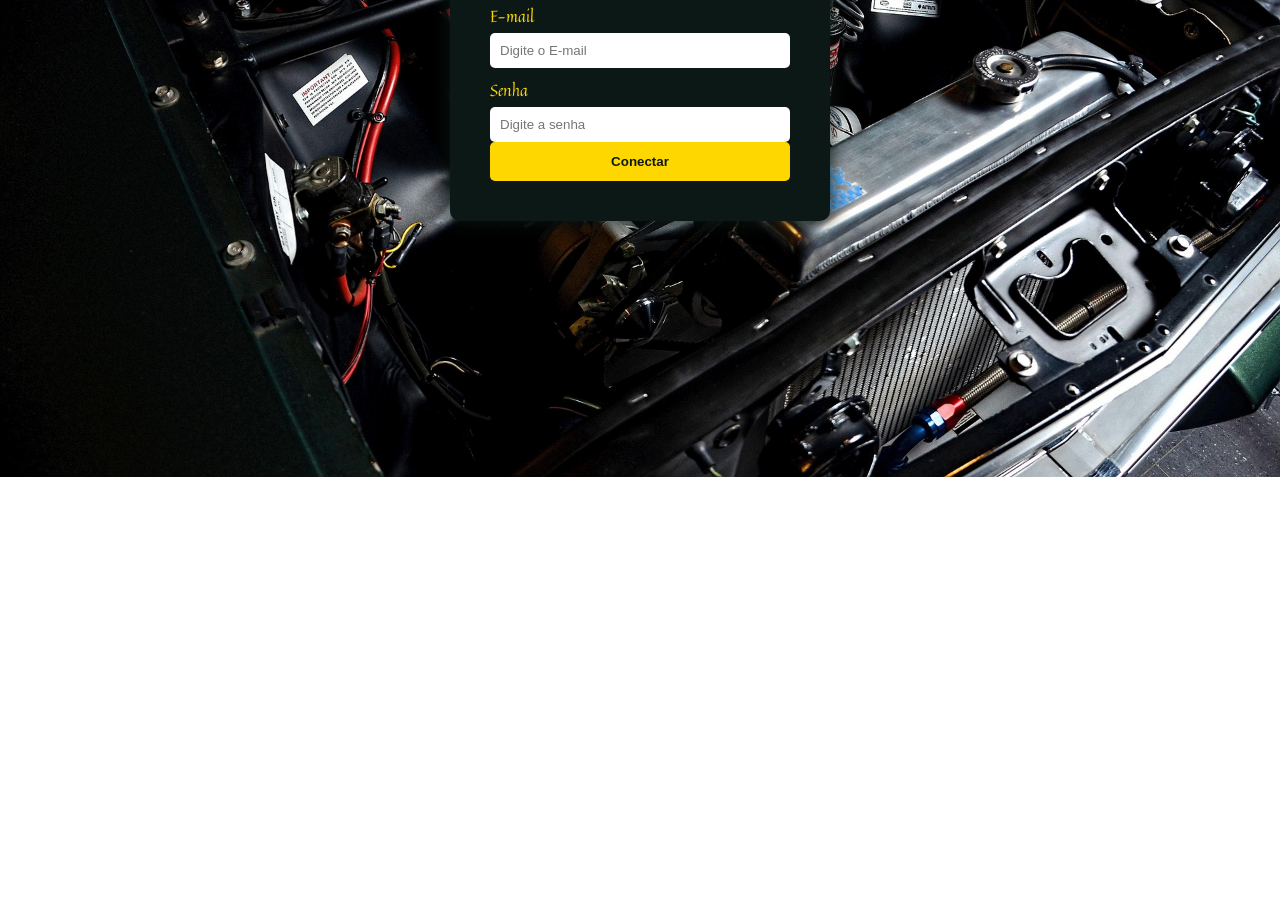
==== formulario.html @ 217b0805 "elite cars elite cars" ====
<!DOCTYPE html>
<html lang="en">
<head>
    <meta charset="UTF-8">
    <meta name="viewport" content="width=device-width, initial-scale=1.0">
    <title>EliteCars Formulário</title>
    <link rel="stylesheet" href="formulario.css">
    <link rel="preconnect" href="https://fonts.googleapis.com">
<link rel="preconnect" href="https://fonts.gstatic.com" crossorigin>

<link href="https://fonts.googleapis.com/css2?family=Quintessential&display=swap" rel="stylesheet">
</head>
<body>
    
    <div class="form-container">

        <h2>Login EliteCars</h2>

        <form action="">

        <label for="">E-mail</label>
        <input type="email" placeholder="Digite o E-mail" required>

        <label for="">Senha</label>
        <input type="password" placeholder="Digite a senha">

        <button type="submit">Conectar</button>
    </form>
    </div>

</body>
</html>
---- formulario.css ----
body{
    margin: 0px;
    padding: 0px;
    font-family: "Quintessential", serif;

    background-image: url(imagens/mikefoster-mustang-778263_1920.jpg);
    background-size: cover;
    background-position: center;
    background-repeat: no-repeat;

    height: 100px;

    display: flex;
    justify-content: center;
    align-items: center;

    color: gold;
}

.form-container{
    background-color:#0c1815;

    padding: 40px;
    border-radius: 10px;

    width: 300px;

    color: gold;

    box-shadow: 0px 0px 20px #0c1815;
}

.form-container h2{
    text-align: center;
    margin-bottom: 20px;
}

form{
    display: flex;
    flex-direction: column;
}

label{
    margin-top: 10px;
}

input{
    padding: 10px;
    margin-top: 5px;
    border: none;
    border-radius: 5px;
}

button{
    margin-top: 0px;
    padding: 12px;
    border: none;
    border-radius: 5px;

    background-color: gold;
    color: #0c1815;

    font-weight: bold;
    cursor: pointer;
}

button:hover{
    background-color: orange;
}
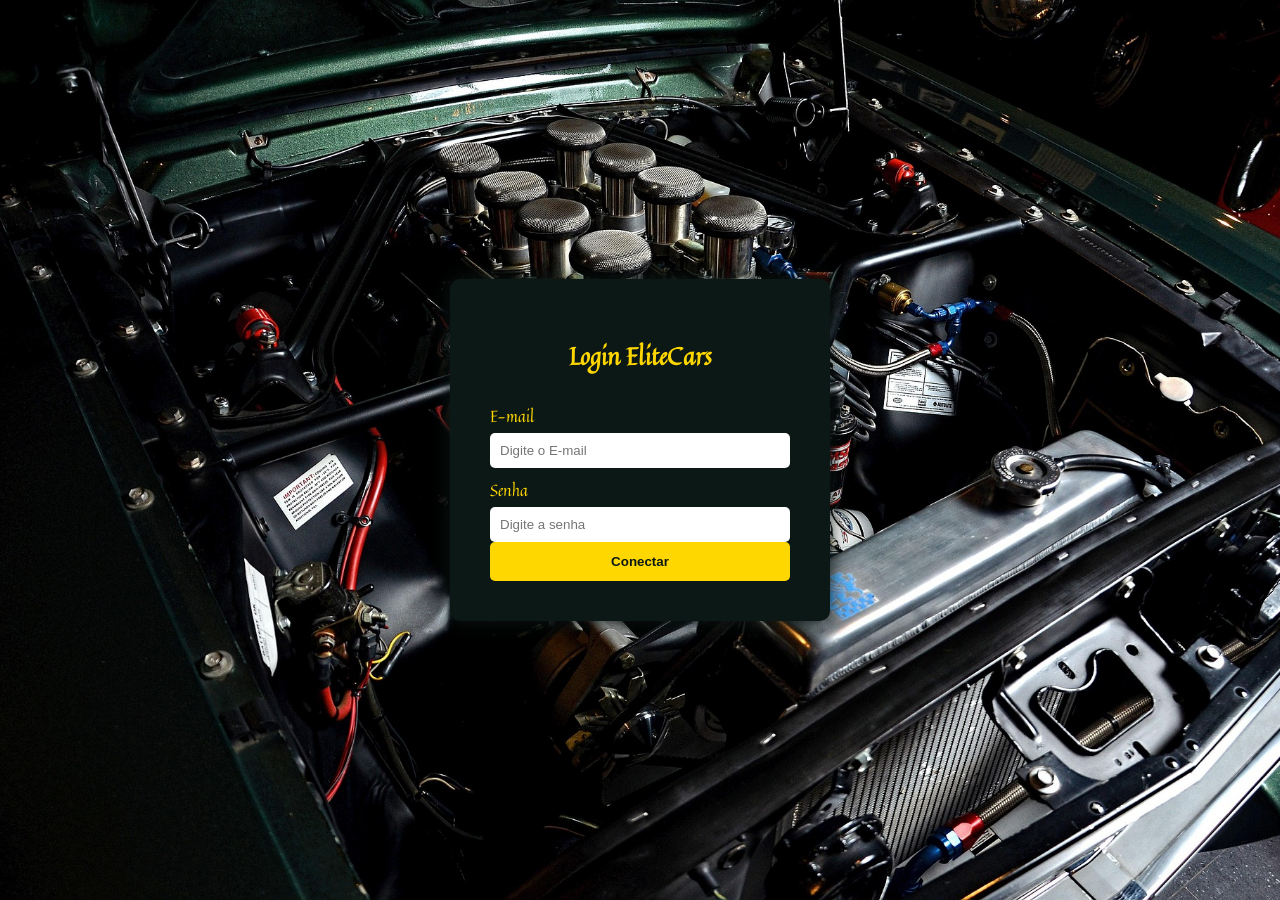
==== commit 3dbb95c6: "elitecars elitecars" ====
--- a/formulario.html
+++ b/formulario.html
@@ -1,32 +1,34 @@
 <!DOCTYPE html>
 <html lang="en">
+
 <head>
     <meta charset="UTF-8">
     <meta name="viewport" content="width=device-width, initial-scale=1.0">
     <title>EliteCars Formulário</title>
+    <link rel="shortcut icon" href="imagens/automobile.png" type="image/x-icon">
     <link rel="stylesheet" href="formulario.css">
     <link rel="preconnect" href="https://fonts.googleapis.com">
-<link rel="preconnect" href="https://fonts.gstatic.com" crossorigin>
+    <link rel="preconnect" href="https://fonts.gstatic.com" crossorigin>
+    <link href="https://fonts.googleapis.com/css2?family=Quintessential&display=swap" rel="stylesheet">
+</head>
 
-<link href="https://fonts.googleapis.com/css2?family=Quintessential&display=swap" rel="stylesheet">
-</head>
 <body>
-    
+
     <div class="form-container">
 
         <h2>Login EliteCars</h2>
 
         <form action="">
 
-        <label for="">E-mail</label>
-        <input type="email" placeholder="Digite o E-mail" required>
+            <label for="">E-mail</label>
+            <input type="email" placeholder="Digite o E-mail" required>
 
-        <label for="">Senha</label>
-        <input type="password" placeholder="Digite a senha">
+            <label for="">Senha</label>
+            <input type="password" placeholder="Digite a senha">
 
-        <button type="submit">Conectar</button>
-    </form>
+            <button type="submit">Conectar</button>
+        </form>
     </div>
+</body>
 
-</body>
 </html>
--- a/formulario.css
+++ b/formulario.css
@@ -1,72 +1,70 @@
+body{
+    /*margem*/
+    margin: 0px; /*margem da pagina*/
+    padding: 0px; /*preenchimento da pagina*/
 
+    /*img*/
+    box-sizing: border-box; /*altura e largura*/
+    font-family: "Quintessential", serif; /*fonte*/
+    background-image: url(imagens/mikefoster-mustang-778263_1920.jpg); /*imagem de fundo*/
+    background-size: cover; /*cobrir fundo da img*/
+    background-position: center; /*posição da img*/
+    background-repeat: no-repeat; /*não repetir img*/
+    height: 100px; /*altura da img*/
+    min-height: 100vh; /*expandir img na tela*/
+    display: flex; /*deixar lado a lado*/
+    justify-content: center; /*justificar no centro*/
+    align-items: center; /*alinhamento vertical*/
 
-
-body{
-    margin: 0px;
-    padding: 0px;
-    font-family: "Quintessential", serif;
-
-    background-image: url(imagens/mikefoster-mustang-778263_1920.jpg);
-    background-size: cover;
-    background-position: center;
-    background-repeat: no-repeat;
-
-    height: 100px;
-
-    display: flex;
-    justify-content: center;
-    align-items: center;
-
-    color: gold;
+    /*cores*/
+    color: gold; /*cor do texto*/
 }
 
 .form-container{
-    background-color:#0c1815;
+    background-color:#0c1815; /*cor do fundo*/
+    padding: 40px; /*preenchimento do interior*/
+    border-radius: 10px; /*estilo da borda*/
+    width: 300px; /*largura da img*/
 
-    padding: 40px;
-    border-radius: 10px;
-
-    width: 300px;
-
-    color: gold;
-
-    box-shadow: 0px 0px 20px #0c1815;
+    /*cores*/
+    color: gold; /*cor do texto*/
+    box-shadow: 0px 0px 20px #0c1815; /*cor da caixa*/
 }
 
 .form-container h2{
-    text-align: center;
-    margin-bottom: 20px;
+    text-align: center; /*alinhamento do texto*/
+    margin-bottom: 20px; /*margem do botao*/
 }
 
 form{
-    display: flex;
-    flex-direction: column;
+    display: flex; /*deixar lado a lado*/
+    flex-direction: column; /*deixar item em coluna*/
 }
 
 label{
-    margin-top: 10px;
+    margin-top: 10px; /*margem de cima*/
 }
 
 input{
-    padding: 10px;
-    margin-top: 5px;
-    border: none;
-    border-radius: 5px;
+    padding: 10px;  /*preenchimento do interior*/
+    margin-top: 5px;  /*margem de cima*/
+    border: none; /*remover borda*/
+    border-radius: 5px; /*estilo da borda*/
 }
 
 button{
-    margin-top: 0px;
-    padding: 12px;
-    border: none;
-    border-radius: 5px;
+    margin-top: 0px; /*margem de cima*/
+    padding: 12px; /*preenchimento do interior*/
+    border: none;  /*remover borda*/
+    border-radius: 5px; /*estilo da borda*/
 
-    background-color: gold;
-    color: #0c1815;
+    background-color: gold; /*cor do fundo*/
+    color: #0c1815; /*cor do texto*/
 
-    font-weight: bold;
-    cursor: pointer;
+    font-weight: bold; /*espessura da letra*/
+    cursor: pointer; /*alterar cursor*/
 }
 
 button:hover{
-    background-color: orange;
+    background-color: orange; /*cor do fundo*/
 }
